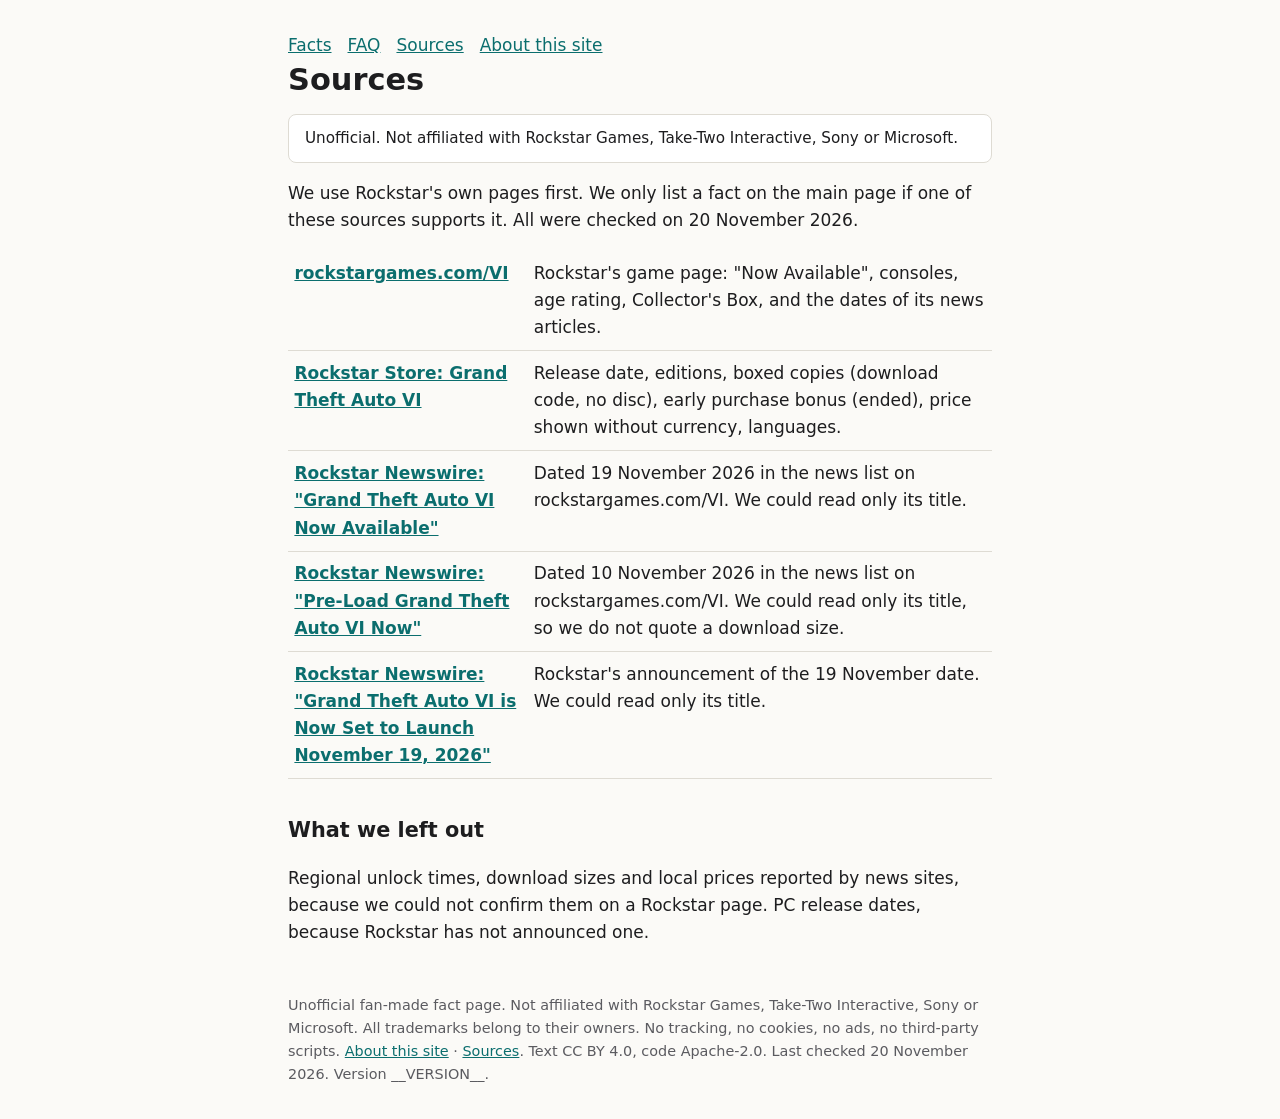
==== src/sources.html @ ba1e36e5 "GTA 6 launch fact page, signed-commit and symlink checks in CI - Content: index (facts with sources " ====
<!doctype html>
<html lang="en-GB">
<head>
<meta charset="utf-8">
<meta name="viewport" content="width=device-width, initial-scale=1">
<title>Sources: GTA 6 launch facts</title>
<meta name="description" content="Every source used on this unofficial GTA 6 launch fact page, with the date each was checked.">
<meta property="og:title" content="Sources: GTA 6 launch facts">
<meta property="og:description" content="Release date, consoles, editions and what is not announced, each with a source and a checked-on date. Unofficial. No tracking.">
<meta property="og:type" content="website">
<meta property="og:url" content="https://gta6-launch.agenticcells.site/sources.html">
<meta property="og:image" content="https://gta6-launch.agenticcells.site/share-card.png">
<meta property="og:image:width" content="1200">
<meta property="og:image:height" content="630">
<meta name="twitter:card" content="summary_large_image">
<meta http-equiv="Content-Security-Policy" content="default-src 'self'; img-src 'self'; style-src 'self'; script-src 'none'; connect-src 'none'; base-uri 'none'; form-action 'none'">
<meta name="referrer" content="no-referrer">
<link rel="stylesheet" href="style.css">
<link rel="icon" href="favicon.svg" type="image/svg+xml">
</head>
<body>
<header>
<nav><a href="./">Facts</a><a href="./#faq">FAQ</a><a href="sources.html">Sources</a><a href="about.html">About this site</a></nav>
<h1>Sources</h1>
<p class="note">Unofficial. Not affiliated with Rockstar Games, Take-Two Interactive, Sony or Microsoft.</p>
</header>
<main>
<p>We use Rockstar's own pages first. We only list a fact on the main page if one of these sources supports it. All were checked on 20 November 2026.</p>
<table class="facts">
<tr><th><a href="https://www.rockstargames.com/VI">rockstargames.com/VI</a></th><td>Rockstar's game page: "Now Available", consoles, age rating, Collector's Box, and the dates of its news articles.</td></tr>
<tr><th><a href="https://store.rockstargames.com/game/buy-gta-vi">Rockstar Store: Grand Theft Auto VI</a></th><td>Release date, editions, boxed copies (download code, no disc), early purchase bonus (ended), price shown without currency, languages.</td></tr>
<tr><th><a href="https://www.rockstargames.com/newswire/article/39akk424a9oo53">Rockstar Newswire: "Grand Theft Auto VI Now Available"</a></th><td>Dated 19 November 2026 in the news list on rockstargames.com/VI. We could read only its title.</td></tr>
<tr><th><a href="https://www.rockstargames.com/newswire/article/89834o94713o21">Rockstar Newswire: "Pre-Load Grand Theft Auto VI Now"</a></th><td>Dated 10 November 2026 in the news list on rockstargames.com/VI. We could read only its title, so we do not quote a download size.</td></tr>
<tr><th><a href="https://www.rockstargames.com/newswire/article/ak3ak31a49a221/grand-theft-auto-vi-is-now-set-to-launch-november-19-2026">Rockstar Newswire: "Grand Theft Auto VI is Now Set to Launch November 19, 2026"</a></th><td>Rockstar's announcement of the 19 November date. We could read only its title.</td></tr>
</table>
<h2>What we left out</h2>
<p>Regional unlock times, download sizes and local prices reported by news sites, because we could not confirm them on a Rockstar page. PC release dates, because Rockstar has not announced one.</p>
</main>
<footer>
<p>Unofficial fan-made fact page. Not affiliated with Rockstar Games, Take-Two Interactive, Sony or Microsoft. All trademarks belong to their owners. No tracking, no cookies, no ads, no third-party scripts. <a href="about.html">About this site</a> · <a href="sources.html">Sources</a>. Text CC BY 4.0, code Apache-2.0. Last checked 20 November 2026. Version __VERSION__.</p>
</footer>
</body>
</html>
---- src/style.css ----
:root{--bg:#fbfaf7;--fg:#1d1d1f;--muted:#5b5b60;--line:#dedbd3;--accent:#0b6e6e;--card:#fff}
@media (prefers-color-scheme:dark){:root{--bg:#141416;--fg:#ececee;--muted:#a3a3a8;--line:#2e2e33;--accent:#58c4c4;--card:#1c1c1f}}
*{box-sizing:border-box}body{margin:0;background:var(--bg);color:var(--fg);font:17px/1.6 system-ui,-apple-system,"Segoe UI",sans-serif}
main,header,footer{max-width:46rem;margin:0 auto;padding:0 16px}
header{padding-top:2rem}h1{font-size:1.9rem;line-height:1.2;margin:.2rem 0}h2{margin-top:2.2rem;font-size:1.3rem}
.note{border:1px solid var(--line);background:var(--card);padding:.7rem 1rem;border-radius:8px;font-size:.95rem}
.facts{width:100%;border-collapse:collapse;margin:1rem 0}.facts th,.facts td{text-align:left;vertical-align:top;padding:.55rem .4rem;border-bottom:1px solid var(--line)}
.facts th{width:34%;font-weight:600}.src{display:block;font-size:.85rem;color:var(--muted)}
a{color:var(--accent)}.tag{display:inline-block;font-size:.75rem;padding:0 .4rem;border:1px solid var(--line);border-radius:4px;color:var(--muted)}
details{border-bottom:1px solid var(--line);padding:.5rem 0}summary{cursor:pointer;font-weight:600}
footer{margin:3rem auto 2rem;color:var(--muted);font-size:.9rem}nav a{margin-right:1rem}
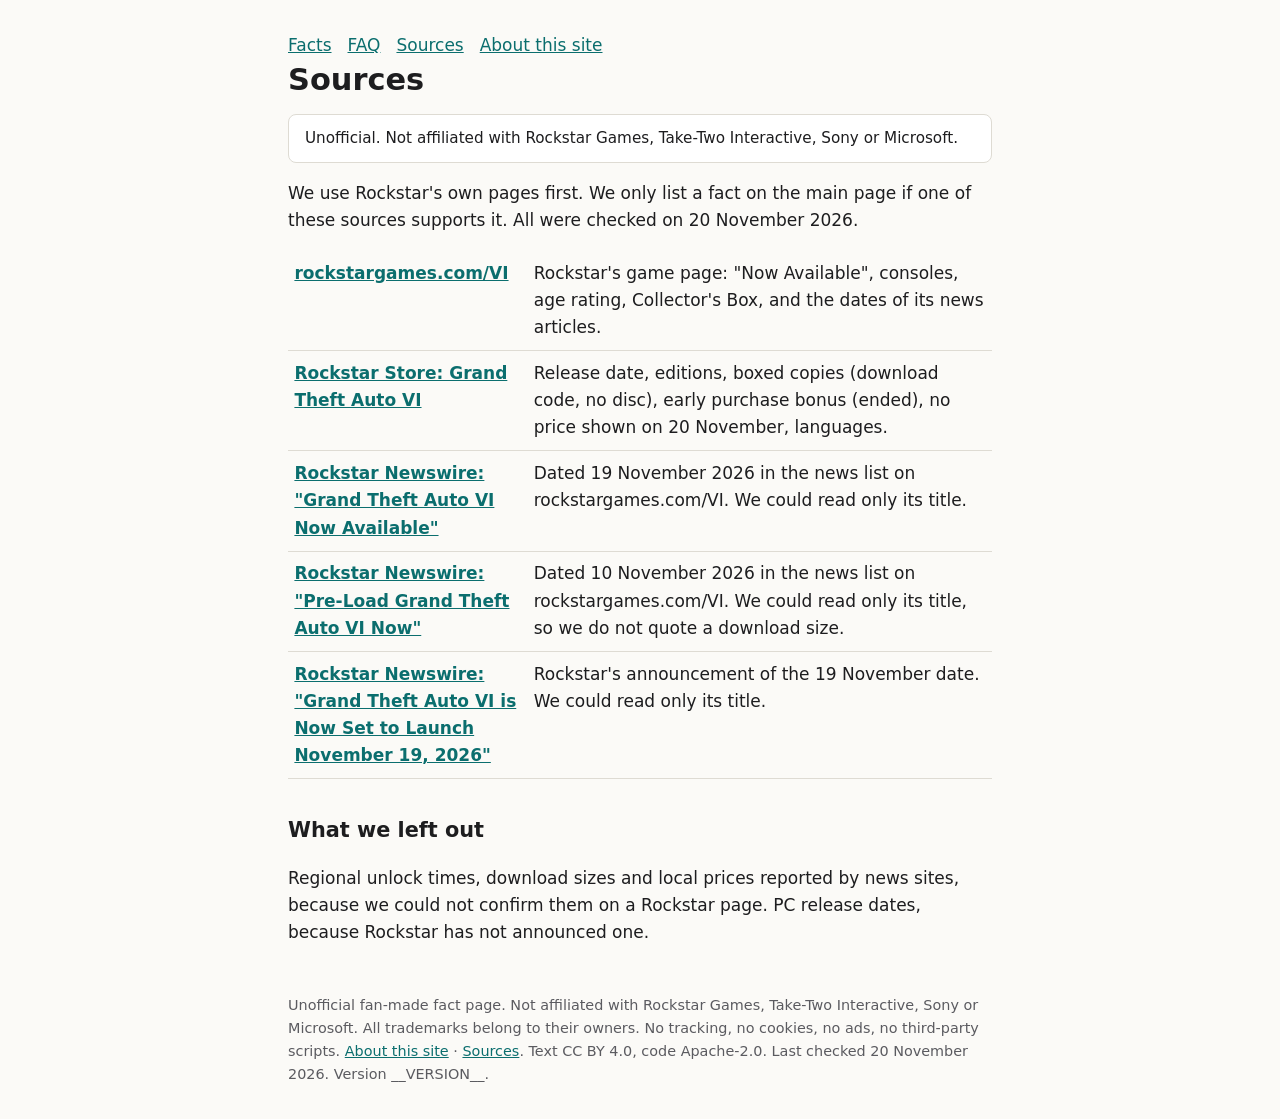
==== commit 5627da3b: "Price note: the store no longer shows a price Re-check of Rockstar's pages on 20 November ~09:15 UTC" ====
--- a/src/sources.html
+++ b/src/sources.html
@@ -28,7 +28,7 @@
 <p>We use Rockstar's own pages first. We only list a fact on the main page if one of these sources supports it. All were checked on 20 November 2026.</p>
 <table class="facts">
 <tr><th><a href="https://www.rockstargames.com/VI">rockstargames.com/VI</a></th><td>Rockstar's game page: "Now Available", consoles, age rating, Collector's Box, and the dates of its news articles.</td></tr>
-<tr><th><a href="https://store.rockstargames.com/game/buy-gta-vi">Rockstar Store: Grand Theft Auto VI</a></th><td>Release date, editions, boxed copies (download code, no disc), early purchase bonus (ended), price shown without currency, languages.</td></tr>
+<tr><th><a href="https://store.rockstargames.com/game/buy-gta-vi">Rockstar Store: Grand Theft Auto VI</a></th><td>Release date, editions, boxed copies (download code, no disc), early purchase bonus (ended), no price shown on 20 November, languages.</td></tr>
 <tr><th><a href="https://www.rockstargames.com/newswire/article/39akk424a9oo53">Rockstar Newswire: "Grand Theft Auto VI Now Available"</a></th><td>Dated 19 November 2026 in the news list on rockstargames.com/VI. We could read only its title.</td></tr>
 <tr><th><a href="https://www.rockstargames.com/newswire/article/89834o94713o21">Rockstar Newswire: "Pre-Load Grand Theft Auto VI Now"</a></th><td>Dated 10 November 2026 in the news list on rockstargames.com/VI. We could read only its title, so we do not quote a download size.</td></tr>
 <tr><th><a href="https://www.rockstargames.com/newswire/article/ak3ak31a49a221/grand-theft-auto-vi-is-now-set-to-launch-november-19-2026">Rockstar Newswire: "Grand Theft Auto VI is Now Set to Launch November 19, 2026"</a></th><td>Rockstar's announcement of the 19 November date. We could read only its title.</td></tr>
